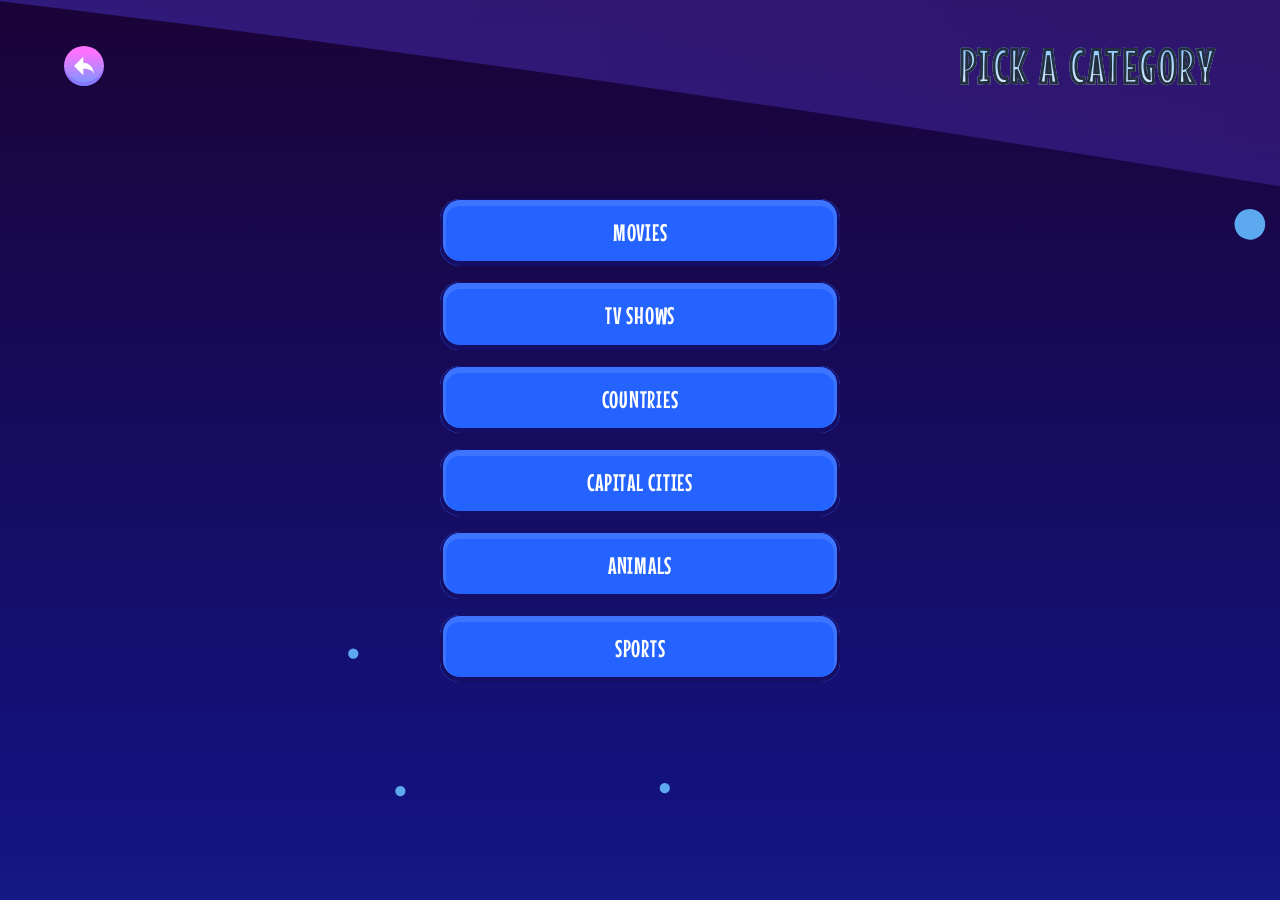
==== hangman-game/index.html @ 6fb0c30e "feat: add category selection section with buttons and update styles for improved layout" ====
<!DOCTYPE html>
<html lang="en">
<head>
    <meta charset="UTF-8">
    <meta name="viewport" content="width=device-width, initial-scale=1.0">
    <link rel="preconnect" href="https://fonts.googleapis.com">
    <link rel="preconnect" href="https://fonts.gstatic.com" crossorigin>
    <link href="https://fonts.googleapis.com/css2?family=Mouse+Memoirs&display=swap" rel="stylesheet">
    <link rel="stylesheet" href="styles.css">
    <title>Hangman Game</title>
</head>
<body>
    <main>
        <section class="start-game-screen hidden">
            <div class="logo">
                <img class="hangman-logo" src="assets/logo.svg" alt="Hangman Game Logo">
            </div>
            <div class="play">
                <img class="play-icon" src="assets/icon-play.svg" alt="play-icon">
            </div>
            <button class="play-info">HOW TO PLAY</button>
        </section>
        <section class="steps-screen hidden">
            <div class="steps-nav">
                 <div class="back-container">
                    <img class="back-icon" src="assets/icon-back.svg" alt="back icon">
                 </div>
                 <p class="how-to-play-title">HOW TO PLAY</p>
            </div>
          <div class="how-to-play">
                <div class="step-card">
                    <div class="step-header">
                        <span class="step-number">01</span>
                        <h3 class="step-title">CHOOSE A CATEGORY</h3>
                    </div>
                    <p class="step-description">
                         First, choose a word category, like animals or movies. The computer then randomly selects a secret word from that topic and shows you blanks for each letter of the word.
                    </p>
                </div>

                <div class="step-card">
                    <div class="step-header">
                        <span class="step-number">02</span>
                        <h3 class="step-title">GUESS LETTERS</h3>
                    </div>
                    <p class="step-description">
                         Take turns guessing letters. The computer fills in the relevant blank spaces if your guess is correct. If it's wrong, you lose some health, which empties after eight incorrect guesses.
                    </p>
                </div>

                <div class="step-card">
                    <div class="step-header">
                        <span class="step-number">03</span>
                        <h3 class="step-title">WIN OR LOSE</h3>
                    </div>
                    <p class="step-description">
                        You win by guessing all the letters in the word before your health runs out. If the health bar empties before you guess the word, you lose.
                    </p>
                </div>
                </div>
        </section>
        <section class="category-screen" >
             <div class="category-nav">
                 <div class="back-container">
                    <img class="back-icon" src="assets/icon-back.svg" alt="back icon">
                 </div>
                 <p class="category-title">PICK A CATEGORY</p>
            </div>
            <div class="category-list">
                <button class="category-btn">MOVIES</button>
                <button class="category-btn">TV SHOWS</button>
                <button class="category-btn">COUNTRIES</button>
                <button class="category-btn">CAPITAL CITIES</button>
                <button class="category-btn">ANIMALS</button>
                <button class="category-btn">SPORTS</button>
            </div>
        </section>
    </main>
</body>
</html>
---- hangman-game/styles.css ----
:root {
  /* Neutral */
  --neutral-950: #000000;
  --neutral-0: #FFFFFF;

  /* Slate */
  --slate-950: #0B1524;
  --slate-600: #243041;

  /* Blue */
  --blue-600: #2463FF;
  --blue-500: #5B8AFF;

  /* Indigo */
  --indigo-600: #261676;
  --indigo-400: #887DC0;

  /* Gradients */
  --gradient-1: linear-gradient(180deg, #344ABA 0%, rgba(0, 20, 121, 0.80) 100%);
  --gradient-2: linear-gradient(180deg, #67B6FF -7%, #FFFFFF 108%);
  --gradient-3: linear-gradient(180deg, #FE71FE 16%, #7199FF 100%);
  --gradient-4: linear-gradient(180deg, #FF95FF 0%, #A3AEFF 100%);
  --gradient-5: linear-gradient(180deg, #1A043A 0%, #151278 70%, #2B1677 100%);

  /* Spacing */
  --spacing-0: 0;
  --spacing-8: 8px;
  --spacing-12: 12px;
  --spacing-16: 16px;
  --spacing-24: 24px;
  --spacing-32: 32px;
  --spacing-40: 40px;
  --spacing-48: 48px;
  --spacing-50: 50px;
  --spacing-56: 56px;
  --spacing-60: 60px;
  --spacing-64: 64px;

  /* Radius */
  --radius-0: 0;
  --radius-4: 4px;
  --radius-6: 6px;
  --radius-8: 8px;
  --radius-12: 12px;
  --radius-20: 20px;
  --radius-24: 24px;
  --radius-32: 32px;
  --radius-40: 40px;
  --radius-48: 48px;
  --radius-72: 72px;
  --radius-96: 96px;
  --radius-full: 999px;

  /* Typography */
  --font-family-base: 'Mouse Memoirs', sans-serif;
  --line-height-base: 120%;
 
  /* Text Preset 1 */
  --text-preset-1-font-size: 136px;
  --text-preset-1-letter-spacing: -1px;
 
  /* Text Preset 2 */
  --text-preset-2-font-size: 104px;
  --text-preset-2-letter-spacing: -1px;
 
  /* Text Preset 3 */
  --text-preset-3-font-size: 94px;
  --text-preset-3-letter-spacing: -1px;
 
  /* Text Preset 4 */
  --text-preset-4-font-size: 88px;
  --text-preset-4-letter-spacing: 0px;
 
  /* Text Preset 5 */
  --text-preset-5-font-size: 64px;
  --text-preset-5-letter-spacing: 2.5px;
 
  /* Text Preset 6 */
  --text-preset-6-font-size: 48px;
  --text-preset-6-letter-spacing: 2.5px;
 
  /* Text Preset 7 */
  --text-preset-7-font-size: 40px;
  --text-preset-7-letter-spacing: 1.75px;
 
  /* Text Preset 8 */
  --text-preset-8-font-size: 32px;
  --text-preset-8-letter-spacing: 1.75px;
 
  /* Text Preset 9 */
  --text-preset-9-font-size: 26px;
  --text-preset-9-letter-spacing: 0.75px;
 
  /* Text Preset 10 */
  --text-preset-10-font-size: 24px;
  --text-preset-10-letter-spacing: 0.75px;
 
  /* Text Preset 11 */
  --text-preset-11-font-size: 20px;
  --text-preset-11-letter-spacing: 0.75px;
 
  /* Text Preset 12 */
  --text-preset-12-font-size: 16px;
  --text-preset-12-letter-spacing: 0.75px;
}

/* CSS Reset */
* {
  margin: 0;
  padding: 0;
  box-sizing: border-box;
}



html {
  font-size: 100%;
}

body {
  min-height: 100vh;
  line-height: var(--line-height-base);
  font-family: var(--font-family-base);
  background-image: url('assets/background-mobile.svg');
  background-size: cover;
}

img {
  display: block;
  max-width: 100%;
}

button,
input,
textarea,
select {
  font: inherit;
}

button {
  cursor: pointer;
  border: none;
}

a {
  color: inherit;
  text-decoration: none;
}

main {
  min-height: 100vh;
  display: flex;
  flex-direction: column;
  width: 90%;
  margin: 0 auto;
}



.start-game-screen {
  margin: auto;
  width: 100%;
  height: fit-content;
  display: flex;
  align-items: center;
  flex-direction: column;
  position: relative;
  background-image: var(--gradient-1);
  box-shadow: 
    inset 0 -8px 0px 4px #140E66,
    inset 0 6px 0px 8px #2463FF;
  border-radius: var(--radius-48);
  padding-bottom: 64px;
  padding-top: 138px;

}
.hangman-logo {
  width: 80%;
  position: absolute;
  top: 0;
   transform: translate(-50%,-40%); 
}
.play {
  width: 160px;
  height: 160px;
  display: flex;
  justify-content: center;
  align-items: center;
  border-radius: var(--radius-full);
  background-image: var(--gradient-3);
  box-shadow: 
    inset 0 -4px 0px 5px #243041,
    inset 0 -12px 0px 11px #9D2DF5;
}

.play-icon {
  width: 40%;
}

.play-info {
  width: 80%;
  margin-top: 57px;
  background-color: var(--blue-600);
  color: var(--neutral-0);
  padding: 12px 64px;
  border-radius: var(--radius-40);
  font-size: var(--text-preset-8-font-size);
  letter-spacing: var(--text-preset-8-letter-spacing);
  box-shadow: 
    inset 0 -2px 0px 3px #140E66,
    inset 0 1px 0px 6px #3C74FF;

}
.hidden {
  display: none;
}
/* steps screen */
.steps-screen,
.category-screen {
  padding-top: 32px;
  padding-bottom: 60px;
}
.steps-nav,
.category-nav {
  display: flex;
  justify-content: space-between;
  align-items: center;
}

.back-container {
  width: 40px;
  height: 40px;
  background-image: var(--gradient-3);
  display: flex;
  justify-content: center;
  border-radius: var(--radius-full);
  box-shadow: inset 0 -5px 0 -1px rgba(157, 45, 245, 0.25);
}

.back-icon {
  width: 50%;
}

.how-to-play-title,
.category-title {
  font-size: var(--text-preset-6-font-size); 
  line-height: 1.4;
  letter-spacing: var(--text-preset-6-letter-spacing);
  background: var(--gradient-2);
  -webkit-background-clip: text;
  -webkit-text-fill-color: transparent;
  -webkit-text-stroke: 3px var(--slate-600); 
  background-clip: text;
  color: transparent;
}

.how-to-play {
  display: flex;
  flex-direction: column;
  gap: 24px;
  margin-top: 80px;
}

.step-card {
  background-color: var(--neutral-0);
  padding: 32px;
  border-radius: var(--radius-20);
}

.step-header {
  display: flex;
  gap: 16px;
  margin-bottom: 16px;
  font-size: var(--text-preset-10-font-size);
  letter-spacing: var(--text-preset-10-letter-spacing);
}

.step-number {
  color: var(--blue-600);
}

.step-title {
   color: var(--indigo-600);
}

.step-description {
  color: var(--indigo-400);
  font-size: var(--text-preset-12-font-size);
  letter-spacing: var(--text-preset-12-letter-spacing);
}

/* category section */
.category-list {
  max-width: 400px;
  margin: 0 auto;
  display: flex;
  flex-direction: column;
  gap: 16px;
  margin-top: 100px;
}

.category-btn {
  width: 100%;
  padding: 24px 64px;
  background-color: var(--blue-600);
  color: var(--neutral-0);
  font-size: var(--text-preset-10-font-size);
  letter-spacing: var(--text-preset-10-letter-spacing);
  border-radius: var(--radius-20);
  box-shadow: 
    inset 0 -2px 0px 3px #140E66,
    inset 0 1px 0px 6px #3C74FF;
}
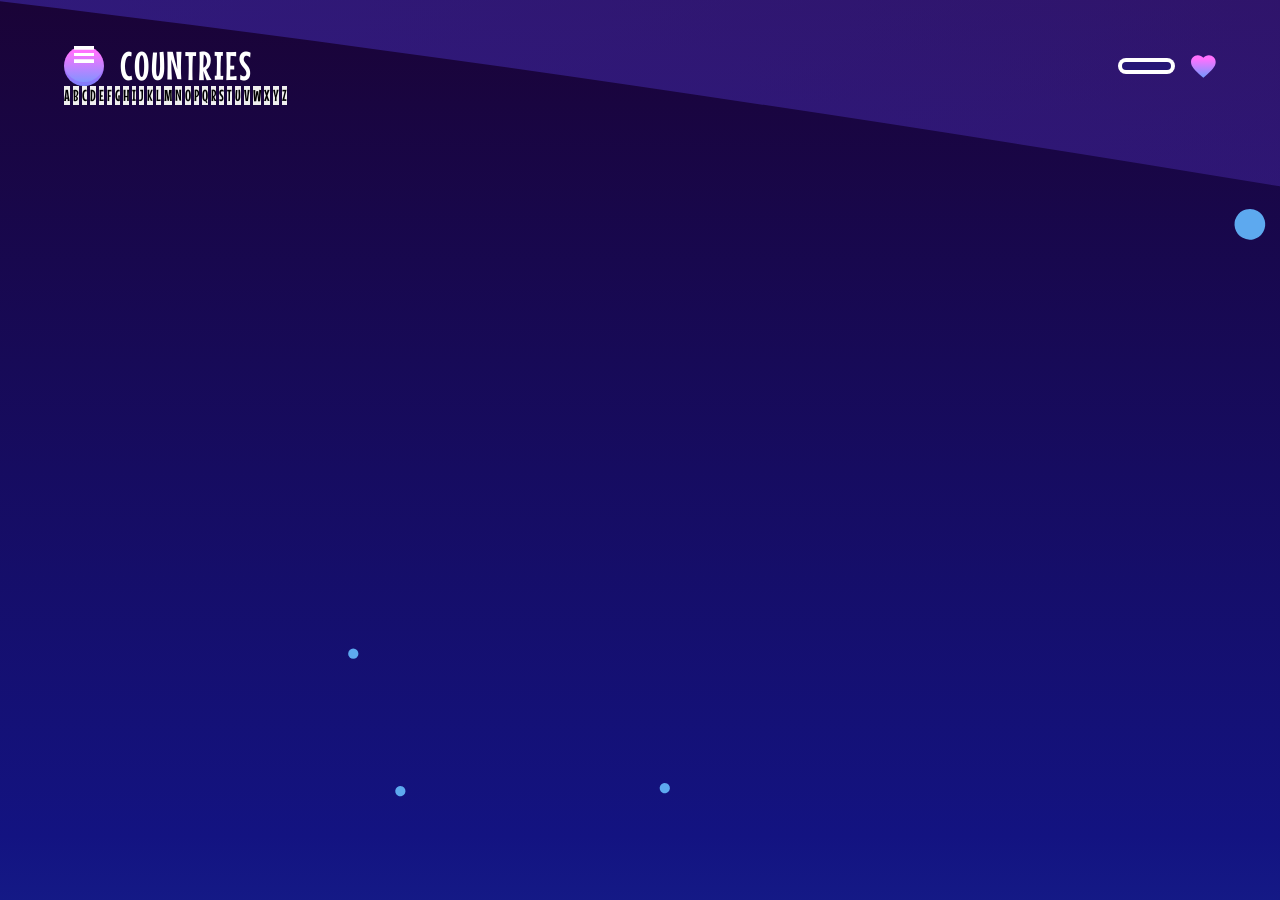
==== commit 19a9576c: "feat: implement game screen layout with navigation and health indicators" ====
--- a/hangman-game/index.html
+++ b/hangman-game/index.html
@@ -15,16 +15,16 @@
             <div class="logo">
                 <img class="hangman-logo" src="assets/logo.svg" alt="Hangman Game Logo">
             </div>
-            <div class="play">
+            <button class="play">
                 <img class="play-icon" src="assets/icon-play.svg" alt="play-icon">
-            </div>
+            </button>
             <button class="play-info">HOW TO PLAY</button>
         </section>
         <section class="steps-screen hidden">
             <div class="steps-nav">
-                 <div class="back-container">
+                 <button class="back-container">
                     <img class="back-icon" src="assets/icon-back.svg" alt="back icon">
-                 </div>
+                 </button>
                  <p class="how-to-play-title">HOW TO PLAY</p>
             </div>
           <div class="how-to-play">
@@ -59,11 +59,11 @@
                 </div>
                 </div>
         </section>
-        <section class="category-screen" >
+        <section class="category-screen hidden" >
              <div class="category-nav">
-                 <div class="back-container">
+                 <button class="back-container">
                     <img class="back-icon" src="assets/icon-back.svg" alt="back icon">
-                 </div>
+                 </button>
                  <p class="category-title">PICK A CATEGORY</p>
             </div>
             <div class="category-list">
@@ -75,6 +75,52 @@
                 <button class="category-btn">SPORTS</button>
             </div>
         </section>
+        <section class="game-screen">
+            <div class="game-nav">
+                <div class="game-header">
+                    <button class="menu">
+                        <img class="menu-icon" src="assets/icon-menu.svg" alt="menu icon">
+                    </button>
+                    <p class="category">COUNTRIES</p>      
+                </div>
+                <div class="health-container">
+                    <div class="health-bar">
+                        <div class="health-line"></div>
+                    </div>
+                    <img class="heart-icon" src="assets/icon-heart.svg" alt="heart icon">
+                </div>
+            </div>
+            <div class="word-display"></div>
+            <div class="keyboard-container">
+                <button class="key" data-letter="a">A</button>
+                <button class="key" data-letter="b">B</button>
+                <button class="key" data-letter="c">C</button>
+                <button class="key" data-letter="d">D</button>
+                <button class="key" data-letter="e">E</button>
+                <button class="key" data-letter="f">F</button>
+                <button class="key" data-letter="g">G</button>
+                <button class="key" data-letter="h">H</button>
+                <button class="key" data-letter="i">I</button>
+                <button class="key" data-letter="j">J</button>
+                <button class="key" data-letter="k">K</button>
+                <button class="key" data-letter="l">L</button>
+                <button class="key" data-letter="m">M</button>
+                <button class="key" data-letter="n">N</button>
+                <button class="key" data-letter="o">O</button>
+                <button class="key" data-letter="p">P</button>
+                <button class="key" data-letter="q">Q</button>
+                <button class="key" data-letter="r">R</button>
+                <button class="key" data-letter="s">S</button>
+                <button class="key" data-letter="t">T</button>
+                <button class="key" data-letter="u">U</button>
+                <button class="key" data-letter="v">V</button>
+                <button class="key" data-letter="w">W</button>
+                <button class="key" data-letter="x">X</button>
+                <button class="key" data-letter="y">Y</button>
+                <button class="key" data-letter="z">Z</button>
+            </div>
+        </section>
     </main>
+    <script src="script.js"></script>
 </body>
 </html>
--- a/hangman-game/styles.css
+++ b/hangman-game/styles.css
@@ -227,7 +227,8 @@
   align-items: center;
 }
 
-.back-container {
+.back-container,
+.menu {
   width: 40px;
   height: 40px;
   background-image: var(--gradient-3);
@@ -237,7 +238,8 @@
   box-shadow: inset 0 -5px 0 -1px rgba(157, 45, 245, 0.25);
 }
 
-.back-icon {
+.back-icon,
+.menu-icon {
   width: 50%;
 }
 
@@ -312,5 +314,49 @@
     inset 0 1px 0px 6px #3C74FF;
 }
 
-
-
+/* game screen */
+.game-screen {
+  padding-top: 46px;
+}
+
+.game-nav {
+  display: flex;
+  justify-content:  space-between;
+}
+
+.game-header,
+.health-container {
+  display: flex;
+  align-items: center;
+  gap: 16px;
+}
+
+.category {
+  color: var(--neutral-0);
+  font-size: var(--text-preset-7-font-size);
+  letter-spacing: var(--text-preset-7-letter-spacing);
+}
+
+.health-bar {
+  width: 57px;
+  background-color: var(--neutral-0);
+  border-radius: var(--radius-96);
+  padding: 4px;
+}
+
+.health-line {
+  background-color: var(--indigo-600);
+  border-radius: var(--radius-96);
+  width: 100%;
+  height: 8px;
+}
+
+.heart-icon {
+  width: 25px;
+  height: 25px;
+  flex-shrink: 0;
+}
+
+.word-
+
+
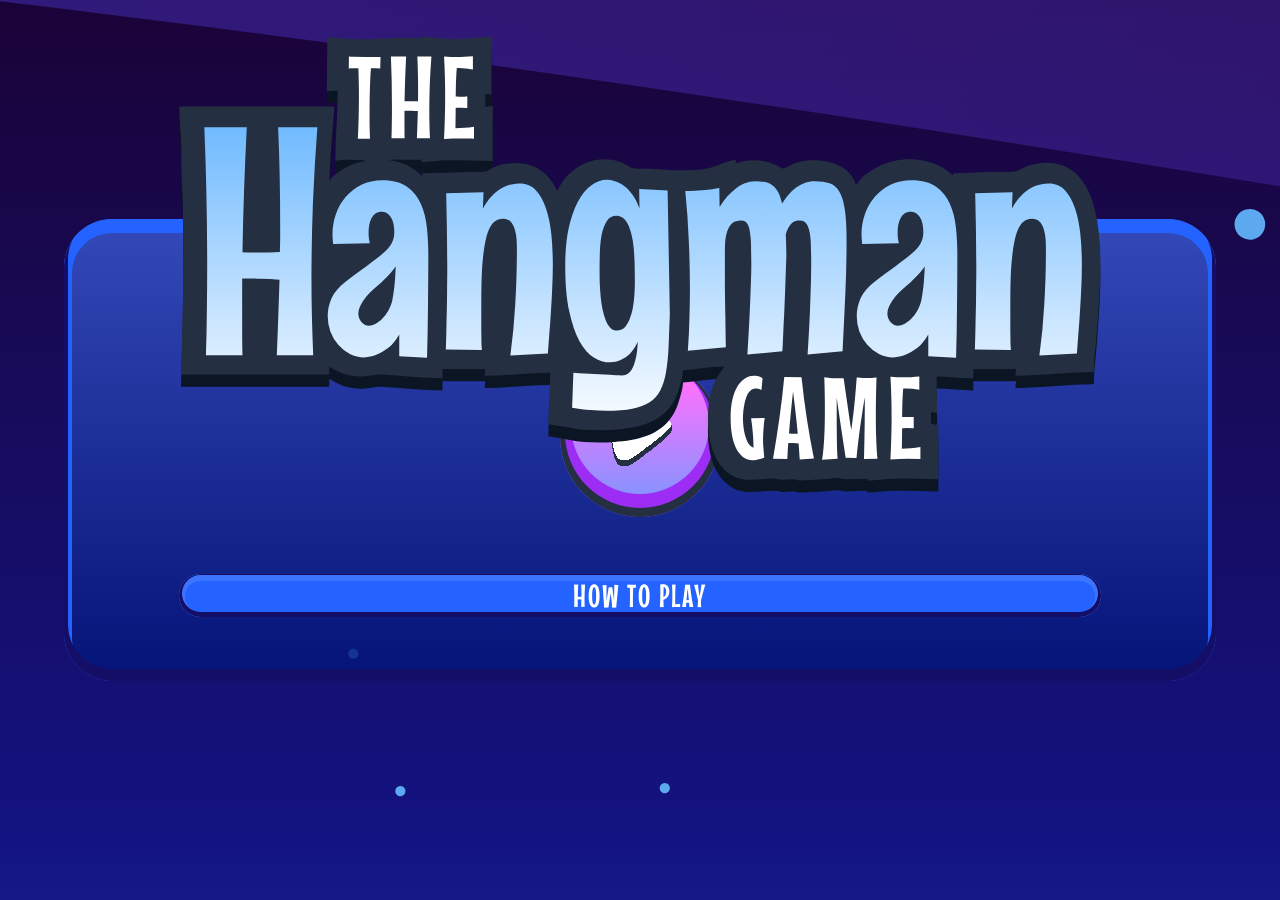
==== commit d798a682: "feat: update game screen layout and add category selection functionality" ====
--- a/hangman-game/index.html
+++ b/hangman-game/index.html
@@ -11,7 +11,7 @@
 </head>
 <body>
     <main>
-        <section class="start-game-screen hidden">
+        <section class="start-game-screen">
             <div class="logo">
                 <img class="hangman-logo" src="assets/logo.svg" alt="Hangman Game Logo">
             </div>
@@ -75,7 +75,7 @@
                 <button class="category-btn">SPORTS</button>
             </div>
         </section>
-        <section class="game-screen">
+        <section class="game-screen hidden">
             <div class="game-nav">
                 <div class="game-header">
                     <button class="menu">
--- a/hangman-game/styles.css
+++ b/hangman-game/styles.css
@@ -357,6 +357,26 @@
   flex-shrink: 0;
 }
 
-.word-
-
-
+.word-display {
+  margin-top: 78px;
+  margin-bottom: 118px;
+}
+
+.keyboard-container {
+  display: grid;
+  grid-template-columns: repeat(9, 1fr);
+  grid-template-rows: repeat(3,1fr);
+  row-gap: 24px;
+  column-gap: 8px;
+}
+
+.key {
+  background-color: var(--neutral-0);
+  border-radius: 8px;
+  padding: 12px 10px;
+  color: var(--indigo-600);
+  font-size: var(--text-preset-10-font-size);
+  letter-spacing: var(--text-preset-10-letter-spacing);
+}
+
+
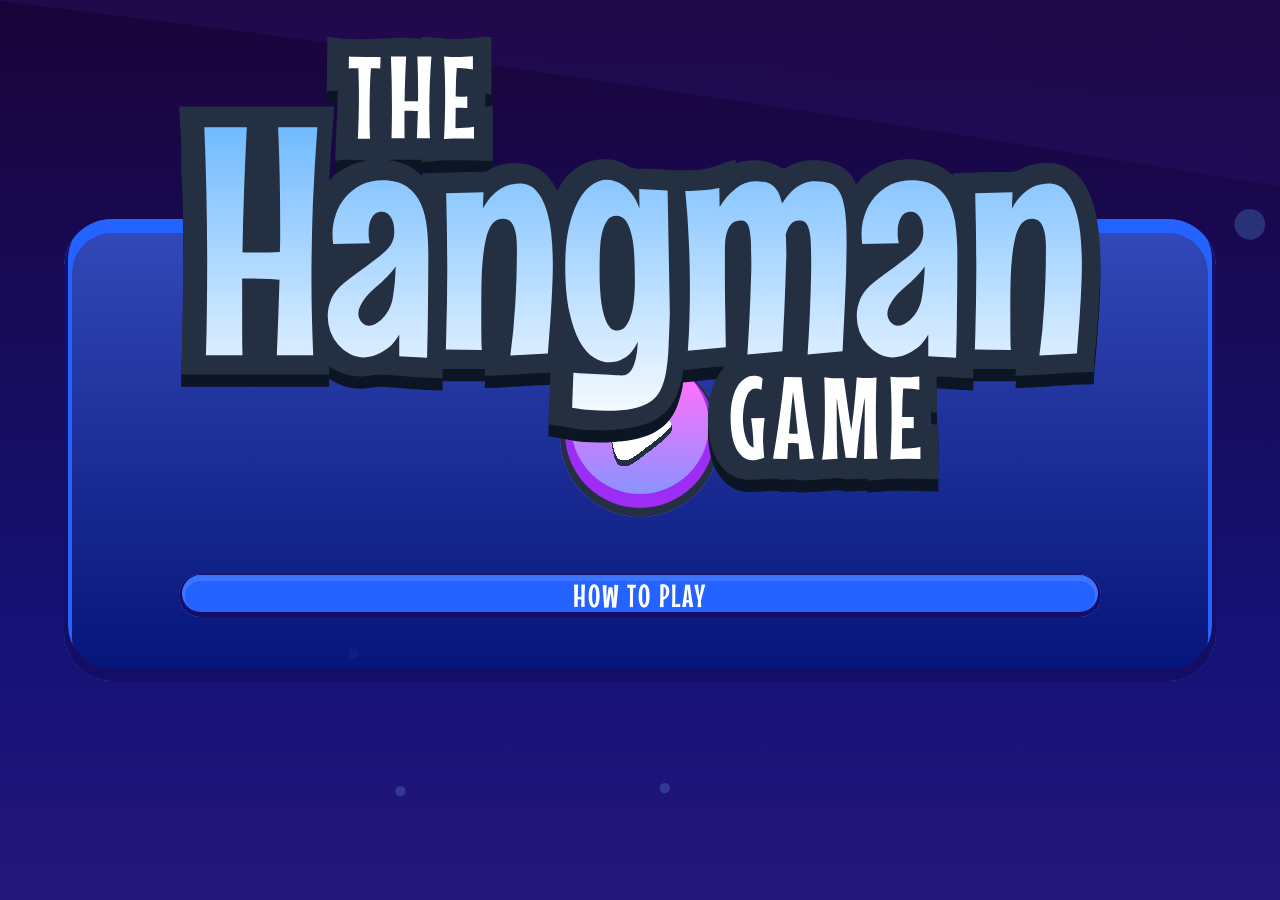
==== commit 54a8cbe2: "feat: add dialog for game win and update category name styling" ====
--- a/hangman-game/index.html
+++ b/hangman-game/index.html
@@ -81,7 +81,7 @@
                     <button class="menu">
                         <img class="menu-icon" src="assets/icon-menu.svg" alt="menu icon">
                     </button>
-                    <p class="category">COUNTRIES</p>      
+                    <p class="category-name">COUNTRIES</p>      
                 </div>
                 <div class="health-container">
                     <div class="health-bar">
@@ -119,6 +119,14 @@
                 <button class="key" data-letter="y">Y</button>
                 <button class="key" data-letter="z">Z</button>
             </div>
+            <dialog class="menu-dialog">
+                <p class="dialog-text">YOU WIN!</p>
+                <div class=" menu-options">
+                    <button class="primary-action" data-state = "resume">CONTINUE</button>
+                    <button class="new-category">NEW CATEGORY</button>
+                    <button class="quit-game">QUIT GAME</button>
+                </div>
+            </dialog>
         </section>
     </main>
     <script src="script.js"></script>
--- a/hangman-game/styles.css
+++ b/hangman-game/styles.css
@@ -20,8 +20,12 @@
   --gradient-2: linear-gradient(180deg, #67B6FF -7%, #FFFFFF 108%);
   --gradient-3: linear-gradient(180deg, #FE71FE 16%, #7199FF 100%);
   --gradient-4: linear-gradient(180deg, #FF95FF 0%, #A3AEFF 100%);
-  --gradient-5: linear-gradient(180deg, #1A043A 0%, #151278 70%, #2B1677 100%);
-
+  --gradient-5: linear-gradient(
+                  180deg,
+                  rgba(26, 4, 58, 0.75) 0%,
+                  rgba(21, 18, 120, 0.75) 70%,
+                  rgba(43, 22, 119, 0.75) 100%
+                );
   /* Spacing */
   --spacing-0: 0;
   --spacing-8: 8px;
@@ -121,8 +125,11 @@
   min-height: 100vh;
   line-height: var(--line-height-base);
   font-family: var(--font-family-base);
-  background-image: url('assets/background-mobile.svg');
+  background-image: 
+    var(--gradient-5), 
+    url('assets/background-mobile.svg');
   background-size: cover;
+  background-repeat: no-repeat;
 }
 
 img {
@@ -196,8 +203,10 @@
 .play-icon {
   width: 40%;
 }
-
-.play-info {
+/* buttons */
+.play-info,
+.primary-action,
+.newCategory {
   width: 80%;
   margin-top: 57px;
   background-color: var(--blue-600);
@@ -317,6 +326,7 @@
 /* game screen */
 .game-screen {
   padding-top: 46px;
+  padding-bottom: 162px;
 }
 
 .game-nav {
@@ -331,7 +341,7 @@
   gap: 16px;
 }
 
-.category {
+.category-name {
   color: var(--neutral-0);
   font-size: var(--text-preset-7-font-size);
   letter-spacing: var(--text-preset-7-letter-spacing);
@@ -360,7 +370,38 @@
 .word-display {
   margin-top: 78px;
   margin-bottom: 118px;
-}
+  display: flex;
+  flex-wrap: wrap;
+  gap: 8px;
+  justify-content: center;
+}
+
+.slot {
+  display: flex;
+  align-items: center;
+  justify-content: center;
+  width: 44px;
+  height: 66px;
+  border-radius: var(--radius-12);
+  background-color: var(--blue-600);
+  color: var(--neutral-0);
+  font-size: var(--text-preset-7-font-size);
+  letter-spacing: var(--text-preset-7-letter-spacing);
+  box-shadow: 
+    inset 0 -2px 0px 3px #140E66,
+    inset 0 1px 0px 6px #3C74FF;
+}
+
+.space {
+  visibility: hidden;
+  width: 44px;
+  height: 66px;
+}
+
+/* .slot-empty {
+  background-color: var(--blue-600);
+  opacity: 25%;
+} */
 
 .keyboard-container {
   display: grid;
@@ -377,6 +418,12 @@
   color: var(--indigo-600);
   font-size: var(--text-preset-10-font-size);
   letter-spacing: var(--text-preset-10-letter-spacing);
-}
-
-
+  transition: background-color 3ms ease;
+}
+
+.key:disabled {
+    background-color: rgb(255 255 255 / 25%);
+    cursor: not-allowed;
+}
+
+
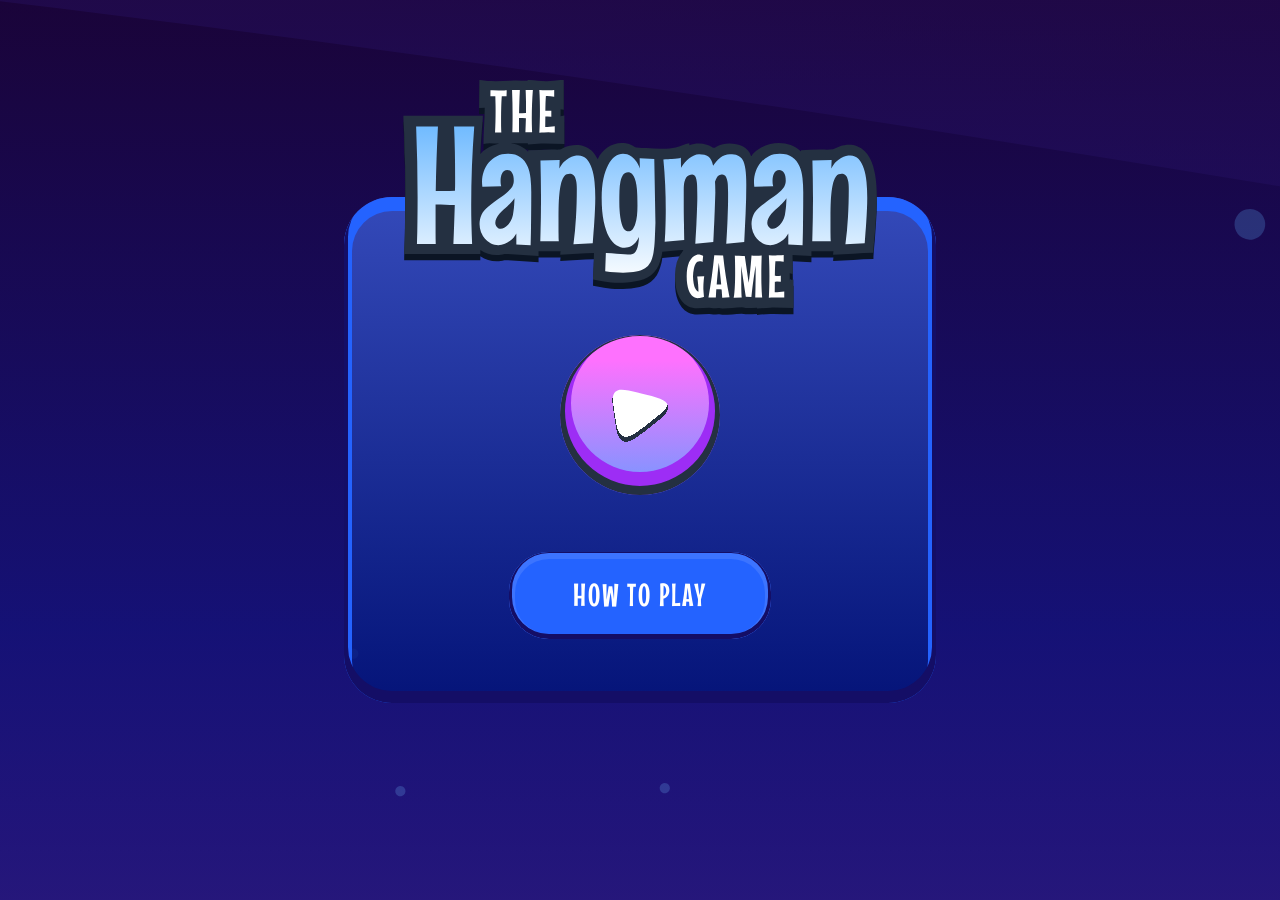
==== commit 5205c1c1: "feat: add exhausted dialog for category completion with new category and quit options" ====
--- a/hangman-game/index.html
+++ b/hangman-game/index.html
@@ -120,7 +120,9 @@
                 <button class="key" data-letter="z">Z</button>
             </div>
             <dialog class="menu-dialog">
-                <p class="dialog-text">YOU WIN!</p>
+                <div class="text-container">
+                  <p class="dialog-text">PAUSED</p>
+                </div>
                 <div class=" menu-options">
                     <button class="primary-action" data-state = "resume">CONTINUE</button>
                     <button class="new-category">NEW CATEGORY</button>
@@ -128,6 +130,18 @@
                 </div>
             </dialog>
         </section>
+
+        <dialog class="exhausted-dialog">
+            <div class="exhausted-text-container">
+                <p class="exhausted-title">ALL DONE!</p>
+            </div>
+            <div class="exhausted-options">
+                <p class="exhausted-message">You've played every word in this category.</p>
+                <button class="exhausted-new-category">NEW CATEGORY</button>
+                <button class="exhausted-quit">QUIT GAME</button>
+            </div>
+        </dialog>
+
     </main>
     <script src="script.js"></script>
 </body>
--- a/hangman-game/styles.css
+++ b/hangman-game/styles.css
@@ -57,7 +57,7 @@
 
   /* Typography */
   --font-family-base: 'Mouse Memoirs', sans-serif;
-  --line-height-base: 120%;
+  --line-height-base: 1.2;
  
   /* Text Preset 1 */
   --text-preset-1-font-size: 136px;
@@ -160,19 +160,20 @@
   flex-direction: column;
   width: 90%;
   margin: 0 auto;
+  position: relative;
 }
 
 
 
 .start-game-screen {
   margin: auto;
-  width: 100%;
+  width: min(100%, 592px);
   height: fit-content;
   display: flex;
   align-items: center;
   flex-direction: column;
   position: relative;
-  background-image: var(--gradient-1);
+  background: var(--gradient-1);
   box-shadow: 
     inset 0 -8px 0px 4px #140E66,
     inset 0 6px 0px 8px #2463FF;
@@ -185,7 +186,7 @@
   width: 80%;
   position: absolute;
   top: 0;
-   transform: translate(-50%,-40%); 
+   transform: translate(-50%,-50%); 
 }
 .play {
   width: 160px;
@@ -201,17 +202,15 @@
 }
 
 .play-icon {
-  width: 40%;
+  width: 35%;
 }
 /* buttons */
-.play-info,
-.primary-action,
-.newCategory {
-  width: 80%;
+.play-info {
+  width: fit-content;
   margin-top: 57px;
   background-color: var(--blue-600);
   color: var(--neutral-0);
-  padding: 12px 64px;
+  padding: 24px 64px;
   border-radius: var(--radius-40);
   font-size: var(--text-preset-8-font-size);
   letter-spacing: var(--text-preset-8-letter-spacing);
@@ -302,7 +301,6 @@
 
 /* category section */
 .category-list {
-  max-width: 400px;
   margin: 0 auto;
   display: flex;
   flex-direction: column;
@@ -426,4 +424,145 @@
     cursor: not-allowed;
 }
 
-
+/* dialog box */
+.menu-dialog,
+.exhausted-dialog {
+  width: min(90%, 592px);
+  margin: auto;
+  padding: 0;
+  overflow: visible;
+  border: none;
+  border-radius: var(--radius-48);
+  background: var(--gradient-1);
+  box-shadow:
+    inset 0 -8px 0px 4px #140E66,
+    inset 0 6px 0px 8px #2463FF;
+}
+
+.menu-dialog::backdrop,
+.exhausted-dialog::backdrop {
+  background: var(--gradient-5);
+}
+
+.text-container,
+.exhausted-text-container {
+  position: absolute;
+  top: 0;
+  left: 50%;
+  transform: translate(-50%, -50%);
+  width: max-content;
+}
+
+.dialog-text {
+  text-align: center;
+  font-size: var(--text-preset-3-font-size);
+  line-height: 1.2;
+  letter-spacing: var(--text-preset-3-letter-spacing);
+  background: var(--gradient-2);
+  -webkit-background-clip: text;
+  background-clip: text;
+  -webkit-text-fill-color: transparent;
+  -webkit-text-stroke: 6px var(--slate-600);
+  color: transparent;
+}
+
+.menu-options,
+.exhausted-options {
+  padding: 96px 0 64px;
+  display: flex;
+  flex-direction: column;
+  align-items: center;
+  gap: 16px;
+}
+
+.primary-action,
+.new-category,
+.quit-game,
+.exhausted-new-category,
+.exhausted-quit {
+  cursor: pointer;
+  width: fit-content;
+  color: var(--neutral-0);
+  padding: 12px 64px;
+  border-radius: var(--radius-40);
+  font-size: var(--text-preset-8-font-size);
+  letter-spacing: var(--text-preset-8-letter-spacing);
+}
+
+.primary-action,
+.new-category,
+.exhausted-new-category {
+  background-color: var(--blue-600);
+  box-shadow:
+    inset 0 -2px 0px 3px #140E66,
+    inset 0 1px 0px 6px #3C74FF;
+}
+
+.quit-game,
+.exhausted-quit {
+  background-image: var(--gradient-3);
+  box-shadow:
+    inset 0 -2px 0px 3px #140E66,
+    inset 0 1px 0px 6px #C642FB;
+}
+
+.exhausted-title {
+  text-align: center;
+  font-size: var(--text-preset-5-font-size); 
+  line-height: 1.2;
+  letter-spacing: var(--text-preset-5-letter-spacing);
+  background: var(--gradient-2);
+  -webkit-background-clip: text;
+  background-clip: text;
+  -webkit-text-fill-color: transparent;
+  -webkit-text-stroke: 5px var(--slate-600);
+  color: transparent;
+}
+
+.exhausted-message {
+  color: var(--neutral-0);
+  text-align: center;
+  padding: 0 32px;
+  margin-bottom: 8px;
+  font-size: var(--text-preset-9-font-size);
+  letter-spacing: var(--text-preset-9-letter-spacing);
+}
+/* tablet styles */
+/* @media (min-width: 768px) {
+   body {
+    background-image: 
+      var(--gradient-5), 
+      url('assets/background-tablet.svg');
+   }
+   
+   /* main {
+    width: 80%;
+   } */
+
+   /* .hangman-logo {
+    width: 60%;
+   }
+   .play {
+    width: 200px;
+    height: 200px;
+   } */
+
+   /* category screen */
+   /* .category-screen {
+    padding-top: 62px;
+   }
+   .category-list {
+    display: grid;
+    grid-template-columns: repeat(2, 324px);
+    grid-template-rows: repeat(3, 183px);
+    gap: 32px;
+    place-items: center;
+   }
+
+   .category-btn {
+    padding: 63px 105px;
+    border-radius: var(--radius-40);
+    font-size: var(--text-preset-6-font-size);
+    letter-spacing: var(--text-preset-6-letter-spacing);
+   } */
+/* }  */
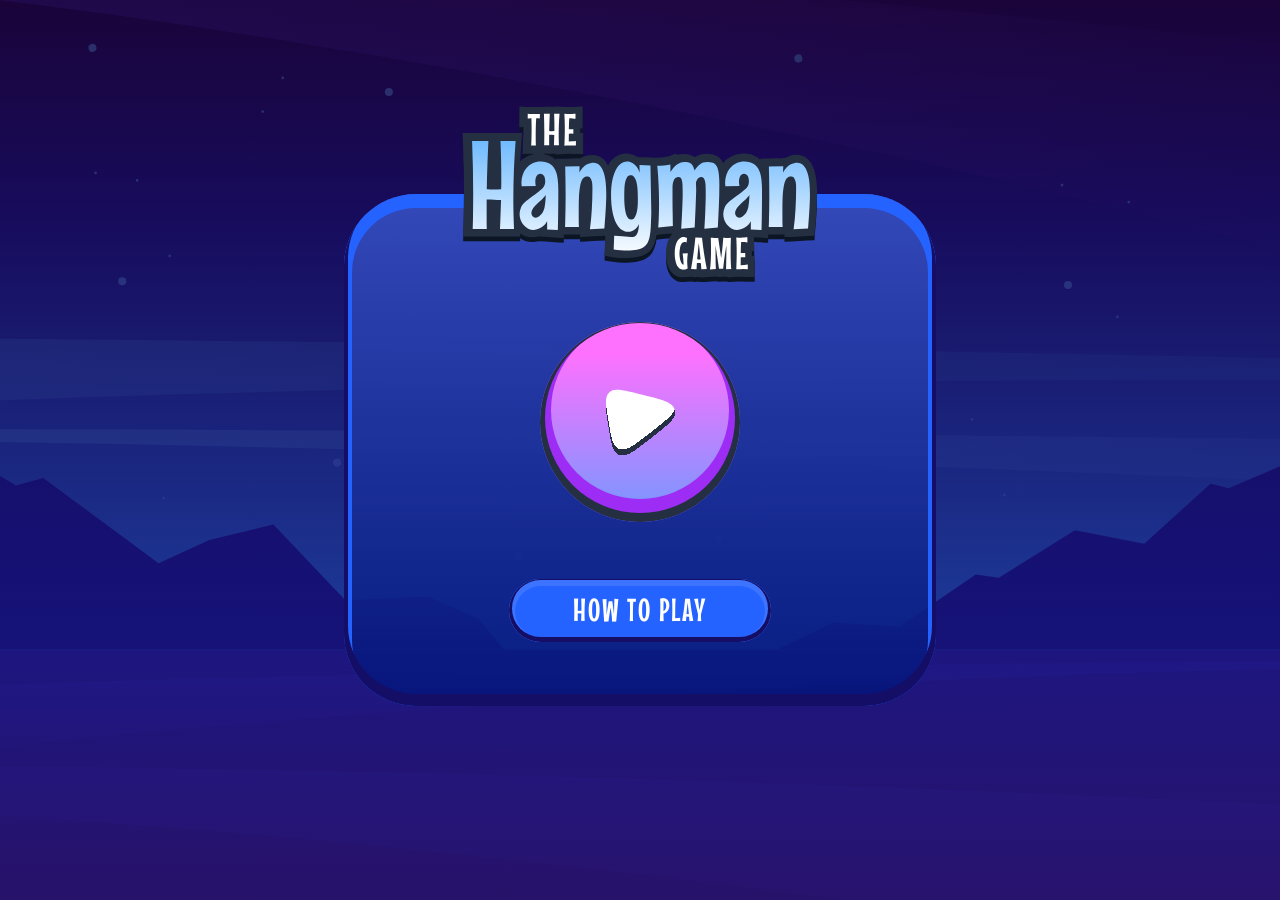
==== commit 1def39e6: "feat: update category buttons to use data attributes and refactor category selection logic" ====
--- a/hangman-game/index.html
+++ b/hangman-game/index.html
@@ -67,12 +67,12 @@
                  <p class="category-title">PICK A CATEGORY</p>
             </div>
             <div class="category-list">
-                <button class="category-btn">MOVIES</button>
-                <button class="category-btn">TV SHOWS</button>
-                <button class="category-btn">COUNTRIES</button>
-                <button class="category-btn">CAPITAL CITIES</button>
-                <button class="category-btn">ANIMALS</button>
-                <button class="category-btn">SPORTS</button>
+                <button class="category-btn" data-category="movies">MOVIES</button>
+                <button class="category-btn" data-category="tv shows">TV SHOWS</button>
+                <button class="category-btn" data-category="countries">COUNTRIES</button>
+                <button class="category-btn" data-category="capital cities">CAPITAL CITIES</button>
+                <button class="category-btn" data-category="animals">ANIMALS</button>
+                <button class="category-btn" data-category="sports">SPORTS</button>
             </div>
         </section>
         <section class="game-screen hidden">
--- a/hangman-game/styles.css
+++ b/hangman-game/styles.css
@@ -182,12 +182,14 @@
   padding-top: 138px;
 
 }
+
 .hangman-logo {
   width: 80%;
   position: absolute;
   top: 0;
    transform: translate(-50%,-50%); 
 }
+
 .play {
   width: 160px;
   height: 160px;
@@ -196,9 +198,16 @@
   align-items: center;
   border-radius: var(--radius-full);
   background-image: var(--gradient-3);
+  transition: background-image 300ms ease;
   box-shadow: 
     inset 0 -4px 0px 5px #243041,
     inset 0 -12px 0px 11px #9D2DF5;
+}
+
+.play:hover,
+.back-container:hover,
+.menu:hover {
+  background-image: var(--gradient-4);
 }
 
 .play-icon {
@@ -210,14 +219,19 @@
   margin-top: 57px;
   background-color: var(--blue-600);
   color: var(--neutral-0);
-  padding: 24px 64px;
+  padding: 12px 64px;
   border-radius: var(--radius-40);
   font-size: var(--text-preset-8-font-size);
   letter-spacing: var(--text-preset-8-letter-spacing);
+  transition: background-color 300ms ease;
   box-shadow: 
     inset 0 -2px 0px 3px #140E66,
     inset 0 1px 0px 6px #3C74FF;
-
+}
+
+.play-info:hover,
+.category-btn:hover {
+  background-color: var(--blue-500);
 }
 .hidden {
   display: none;
@@ -231,7 +245,6 @@
 .steps-nav,
 .category-nav {
   display: flex;
-  justify-content: space-between;
   align-items: center;
 }
 
@@ -240,6 +253,7 @@
   width: 40px;
   height: 40px;
   background-image: var(--gradient-3);
+  transition: background-image 300ms ease;
   display: flex;
   justify-content: center;
   border-radius: var(--radius-full);
@@ -254,7 +268,6 @@
 .how-to-play-title,
 .category-title {
   font-size: var(--text-preset-6-font-size); 
-  line-height: 1.4;
   letter-spacing: var(--text-preset-6-letter-spacing);
   background: var(--gradient-2);
   -webkit-background-clip: text;
@@ -279,6 +292,7 @@
 
 .step-header {
   display: flex;
+  align-items: center;
   gap: 16px;
   margin-bottom: 16px;
   font-size: var(--text-preset-10-font-size);
@@ -308,14 +322,20 @@
   margin-top: 100px;
 }
 
+.category-title {
+  margin-left: auto;
+}
+
 .category-btn {
   width: 100%;
-  padding: 24px 64px;
   background-color: var(--blue-600);
+  padding: 0 16px;
+  height: 64px;
   color: var(--neutral-0);
   font-size: var(--text-preset-10-font-size);
   letter-spacing: var(--text-preset-10-letter-spacing);
   border-radius: var(--radius-20);
+  transition: background-color 300ms ease;
   box-shadow: 
     inset 0 -2px 0px 3px #140E66,
     inset 0 1px 0px 6px #3C74FF;
@@ -366,20 +386,24 @@
 }
 
 .word-display {
-  margin-top: 78px;
-  margin-bottom: 118px;
+  margin-top: 64px;
+  margin-bottom: 72px;
   display: flex;
   flex-wrap: wrap;
   gap: 8px;
   justify-content: center;
 }
 
+.slot,
+.space {
+  width: 44px;
+  height: 66px;
+}
+
 .slot {
   display: flex;
   align-items: center;
   justify-content: center;
-  width: 44px;
-  height: 66px;
   border-radius: var(--radius-12);
   background-color: var(--blue-600);
   color: var(--neutral-0);
@@ -392,14 +416,8 @@
 
 .space {
   visibility: hidden;
-  width: 44px;
-  height: 66px;
-}
-
-/* .slot-empty {
-  background-color: var(--blue-600);
-  opacity: 25%;
-} */
+}
+
 
 .keyboard-container {
   display: grid;
@@ -416,12 +434,18 @@
   color: var(--indigo-600);
   font-size: var(--text-preset-10-font-size);
   letter-spacing: var(--text-preset-10-letter-spacing);
-  transition: background-color 3ms ease;
+  transition: background-color 300ms ease,
+              color 300ms ease;
 }
 
 .key:disabled {
     background-color: rgb(255 255 255 / 25%);
     cursor: not-allowed;
+}
+
+.key:hover {
+  background-color: var(--blue-600);
+  color: var(--neutral-0);
 }
 
 /* dialog box */
@@ -456,7 +480,6 @@
 .dialog-text {
   text-align: center;
   font-size: var(--text-preset-3-font-size);
-  line-height: 1.2;
   letter-spacing: var(--text-preset-3-letter-spacing);
   background: var(--gradient-2);
   -webkit-background-clip: text;
@@ -493,10 +516,18 @@
 .new-category,
 .exhausted-new-category {
   background-color: var(--blue-600);
+  transition: background-color 300ms ease;
   box-shadow:
     inset 0 -2px 0px 3px #140E66,
     inset 0 1px 0px 6px #3C74FF;
 }
+
+.primary-action:hover,
+.new-category:hover,
+.exhausted-new-category:hover {
+  background-color: var(--blue-500);
+}
+
 
 .quit-game,
 .exhausted-quit {
@@ -506,10 +537,14 @@
     inset 0 1px 0px 6px #C642FB;
 }
 
+.quit-game:hover,
+.exhausted-quit:hover {
+  background-image: var(--gradient-4);
+}
+
 .exhausted-title {
   text-align: center;
   font-size: var(--text-preset-5-font-size); 
-  line-height: 1.2;
   letter-spacing: var(--text-preset-5-letter-spacing);
   background: var(--gradient-2);
   -webkit-background-clip: text;
@@ -528,41 +563,256 @@
   letter-spacing: var(--text-preset-9-letter-spacing);
 }
 /* tablet styles */
-/* @media (min-width: 768px) {
+@media (min-width: 768px) {
    body {
     background-image: 
       var(--gradient-5), 
       url('assets/background-tablet.svg');
    }
    
-   /* main {
-    width: 80%;
-   } */
-
-   /* .hangman-logo {
+   .start-game-screen {
+    padding-top: 128px;
+    border-radius: var(--radius-72);
+   }
+
+   .hangman-logo {
     width: 60%;
    }
+
    .play {
     width: 200px;
     height: 200px;
-   } */
+   }
+
+     /* steps screen */
+  .step-card {
+    position: relative;
+    padding-left: 140px;
+    border-radius: var(--radius-40);
+  }
+
+  .step-number {
+    position: absolute;
+    left: 5%;
+    top: 50%;
+    transform: translateY(-50%);
+    font-size: var(--text-preset-4-font-size);
+    letter-spacing: var(--text-preset-4-letter-spacing);
+  }
+
+  .step-title {
+   font-size: var(--text-preset-7-font-size);
+   letter-spacing: var(--text-preset-7-letter-spacing);
+  }
+
+  .step-description {
+    font-size: var(--text-preset-11-font-size);
+    letter-spacing: var(--text-preset-11-letter-spacing);
+  }
+
+  .back-container ,
+  .menu {
+    width: 64px;
+    height: 64px;
+  }
+
+  .steps-nav,
+  .category-nav {
+    gap: 10%;
+  }
 
    /* category screen */
-   /* .category-screen {
-    padding-top: 62px;
+   .category-title,
+   .how-to-play-title {
+    margin: 0;
+    font-size: var(--text-preset-3-font-size);
+    letter-spacing: var(--text-preset-3-letter-spacing);
    }
-   .category-list {
-    display: grid;
-    grid-template-columns: repeat(2, 324px);
-    grid-template-rows: repeat(3, 183px);
-    gap: 32px;
-    place-items: center;
-   }
-
-   .category-btn {
-    padding: 63px 105px;
+
+    .category-list {
+      display: grid;
+      grid-template-columns: repeat(2, 1fr);
+      grid-auto-rows: 1fr;
+      gap: 32px;
+  }
+
+  .category-btn {
+    height: 176px;
     border-radius: var(--radius-40);
     font-size: var(--text-preset-6-font-size);
     letter-spacing: var(--text-preset-6-letter-spacing);
-   } */
-/* }  */
+  }
+
+  /* game screen */
+  .game-header,
+  .health-container {
+    gap: 32px;
+  }
+
+  .category-name {
+    font-size: var(--text-preset-6-font-size);
+    letter-spacing: var(--text-preset-6-letter-spacing);
+  }
+
+  .health-bar {
+    width: 160px;
+    padding: 8px;
+  }
+
+   .health-line {
+    height: 12px;
+  }
+
+  .heart-icon {
+    width: 54px;
+    height: 48px;
+  }
+
+  .word-display {
+    margin-top: 112px;
+    margin-bottom: 130px;
+    gap: 12px;
+  }
+
+  .slot,
+  .space {
+    width: 88px;
+    height: 112px;
+  }
+
+  .slot {
+    font-size: var(--text-preset-5-font-size);
+    letter-spacing: var(--text-preset-5-letter-spacing);
+    border-radius: var(--radius-32);
+  }
+
+  .keyboard-container {
+    max-width: 1173px;
+    max-height: 300px;
+    column-gap: 16px;
+  }
+
+  .key {
+    border-radius: var(--radius-24);
+    font-size: var(--text-preset-6-font-size);
+    letter-spacing: var(--text-preset-6-letter-spacing);
+  }
+
+  /* dialog screen */
+  .menu-dialog,
+  .exhausted-dialog {
+    border-radius: var(--radius-72);
+  }
+
+  .dialog-text,
+  .exhausted-text {
+    font-size: var(--text-preset-1-font-size);
+    letter-spacing: var(--text-preset-1-letter-spacing);
+  }
+} 
+
+/* desktop styles */
+@media (min-width: 1024px) {
+  body {
+    background-image: 
+      var(--gradient-5), 
+      url('assets/background-desktop.svg');
+  }
+
+ main {
+  max-width: 1216px;
+ }
+
+  .hangman-logo {
+    max-width: 356px;
+  }
+
+     /* steps screen */
+  .how-to-play {
+    display: grid;
+    grid-template-columns: repeat(3, 1fr);
+  }
+  .step-card {
+    padding: 150px 32px 48px 32px;
+  }
+
+  .step-number {
+    left: 50%;
+    top: 20%;
+    transform: translate(-50%, -50%);
+  }
+
+  .step-header {
+    margin-bottom: 32px;
+  }
+
+  .step-title {
+   margin: 0 auto;
+   font-size: var(--text-preset-6-font-size);
+   letter-spacing: var(--text-preset-6-letter-spacing);
+  }
+
+  .step-description {
+    text-align: center;
+    font-size: var(--text-preset-9-font-size);
+    letter-spacing: var(--text-preset-9-letter-spacing);
+  }
+
+  .steps-nav,
+  .category-nav {
+    gap: 20%;
+  }
+
+
+  /* category screen */
+  .category-title,
+  .how-to-play-title {
+    font-size: var(--text-preset-2-font-size);
+    letter-spacing: var(--text-preset-2-letter-spacing);
+   }
+
+    .category-list {
+    grid-template-columns: repeat(3, 1fr);
+    max-height: 550px;
+  }
+
+  .category-btn {
+    height: 200px;
+  }
+
+    /* game screen */
+  .game-header {
+    gap: 56px;
+  }
+
+  .health-container {
+    gap: 40px;
+  }
+
+  .category-name {
+    font-size: var(--text-preset-5-font-size);
+    letter-spacing: var(--text-preset-5-letter-spacing);
+  }
+
+  .health-bar {
+    width: 240px;
+  }
+
+  .word-display {
+    gap: 16px;
+    margin-top: 64px;      
+    margin-bottom: 100px;    
+  }
+
+  .slot,
+  .space {
+    width: 88px;
+    height: 96px;
+  }
+
+  .keyboard-container {
+    column-gap: 24px;
+    row-gap: 16px;
+  }
+}
+
